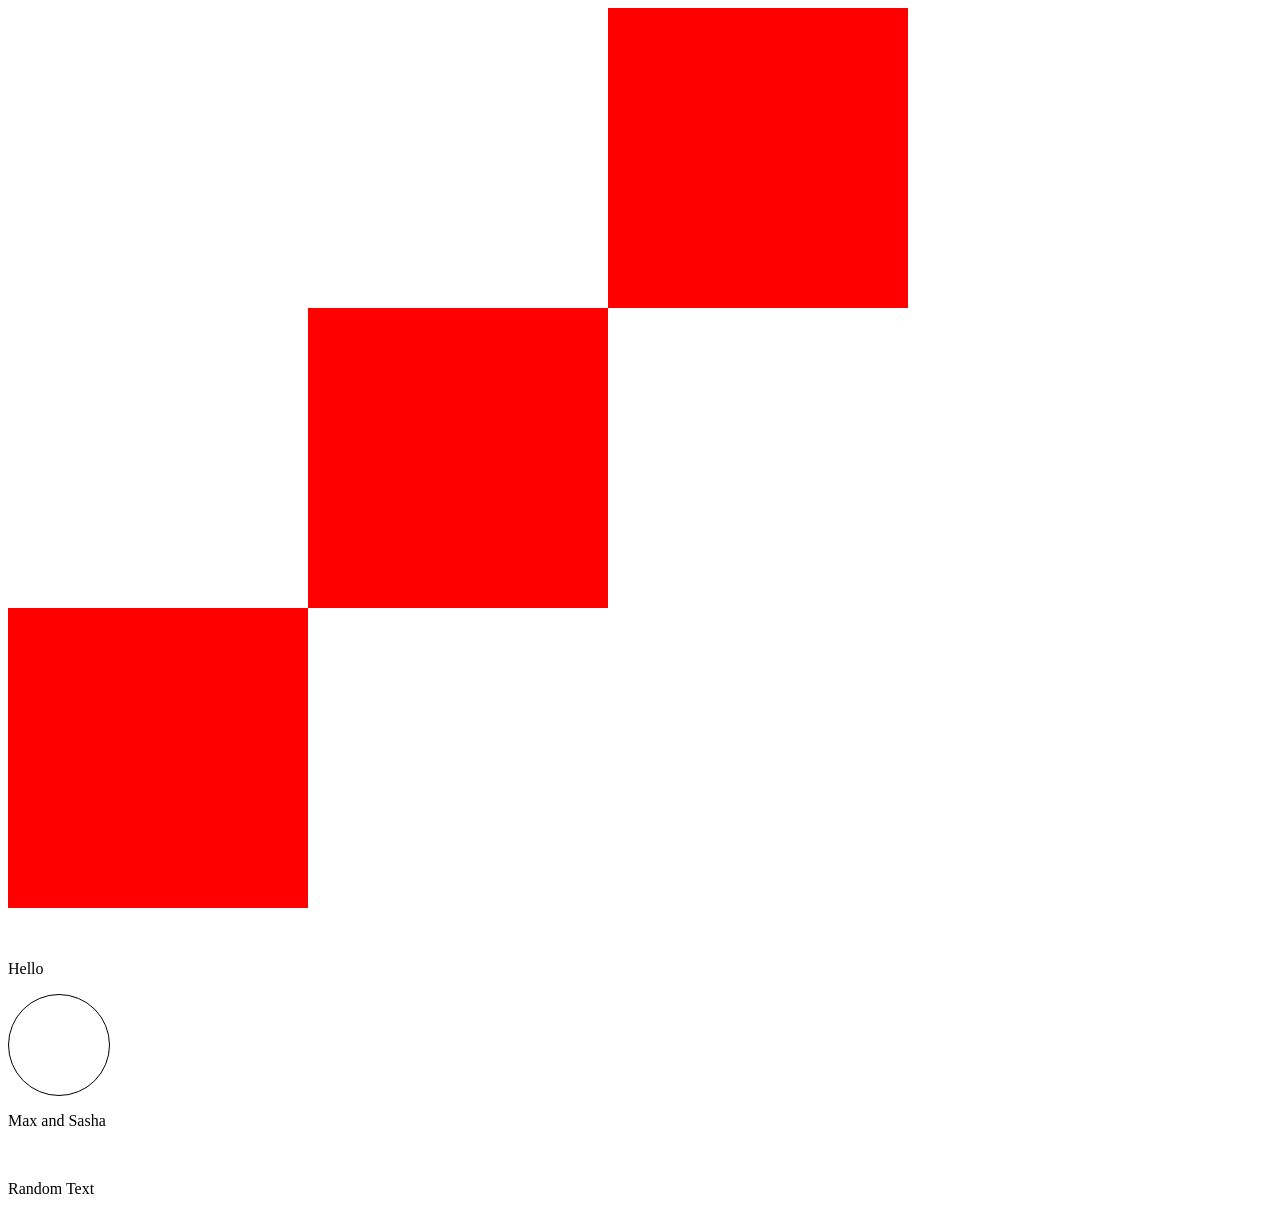
==== basic/a.html @ 4a513557 "Add web initial commit" ====
<!DOCTYPE html>
<html lang="en">
<head>
    <meta charset="UTF-8">
    <meta name="viewport" content="width=device-width, initial-scale=1.0">
    <title>LOL</title>
    <link rel="stylesheet" href="styles.css"
</head>
<body>
    <div class="basic-box">
        <div class="first-box"></div>
        <div class="second-box"></div>
        <div class="third-box"></div>
    </div>
    <br>
    <br>
    <p>Hello</p>
    <p class="empty"></p>
    <p>Max and Sasha</p>
    <br>
    <p class="hover-effect">Random Text</p>
</body>
</html>
---- basic/styles.css ----
.basic-box div {
    width: 300px;
    height: 300px;
    background-color: red;
}

.first-box {
    margin-left: 600px;
}

.second-box {
    margin-left: 300px;
}

.empty:empty {
    border: 1px solid black;
    border-radius: 100px;
    width: 100px;
    height: 100px;
}


.hover-effect:hover::first-letter {
    opacity: 0;
}

.hover-effect:hover::last-letter {
    opacity: 0;
}
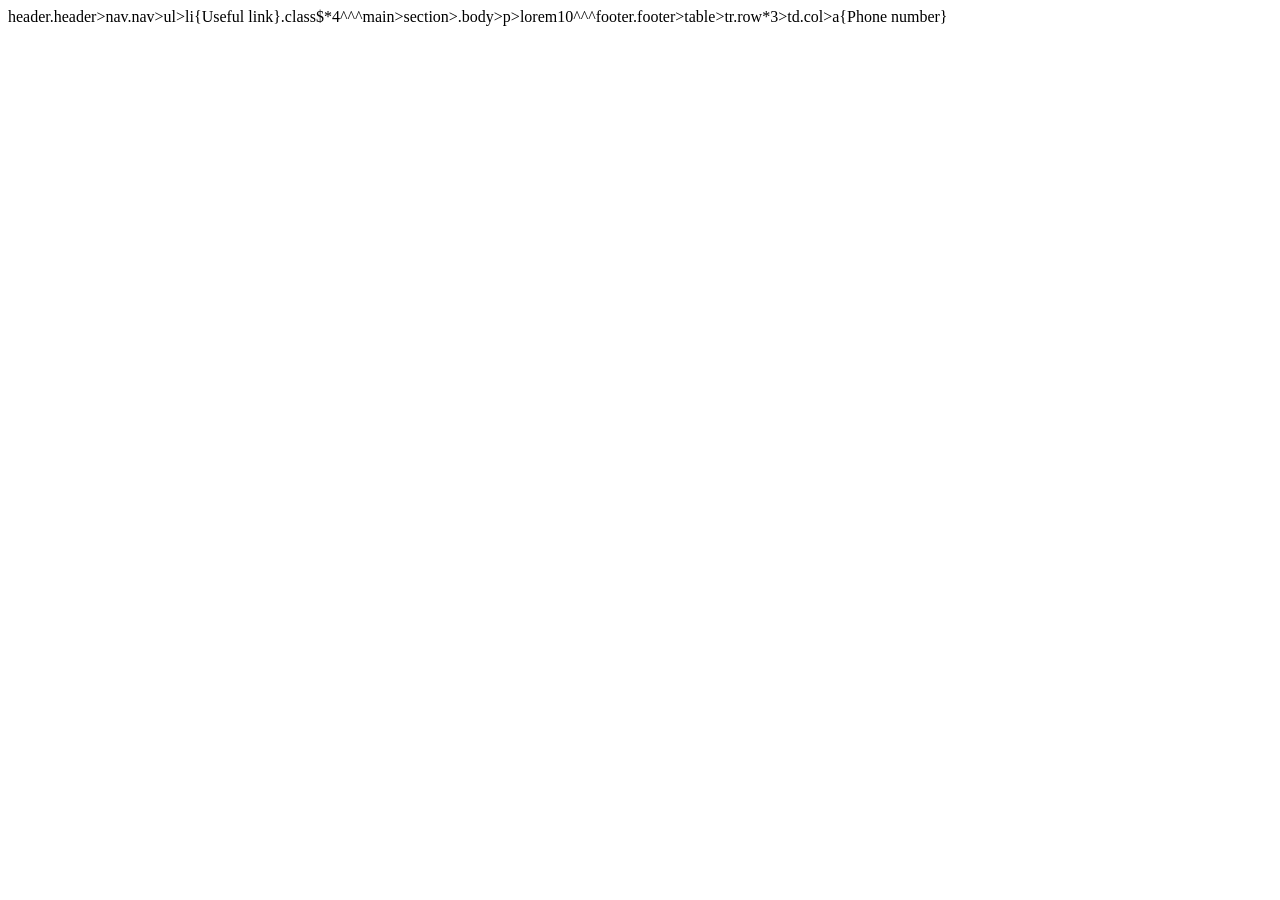
==== commit cc692003: "New Version" ====
--- a/basic/a.html
+++ b/basic/a.html
@@ -7,17 +7,8 @@
     <link rel="stylesheet" href="styles.css"
 </head>
 <body>
-    <div class="basic-box">
-        <div class="first-box"></div>
-        <div class="second-box"></div>
-        <div class="third-box"></div>
-    </div>
-    <br>
-    <br>
-    <p>Hello</p>
-    <p class="empty"></p>
-    <p>Max and Sasha</p>
-    <br>
-    <p class="hover-effect">Random Text</p>
+    <!-- ul>li{Useful link}*4^p{Lorem}+a{Phone number}*3-->
+    header.header>nav.nav>ul>li{Useful link}.class$*4^^^main>section>.body>p>lorem10^^^footer.footer>table>tr.row*3>td.col>a{Phone number}
+
 </body>
 </html>
